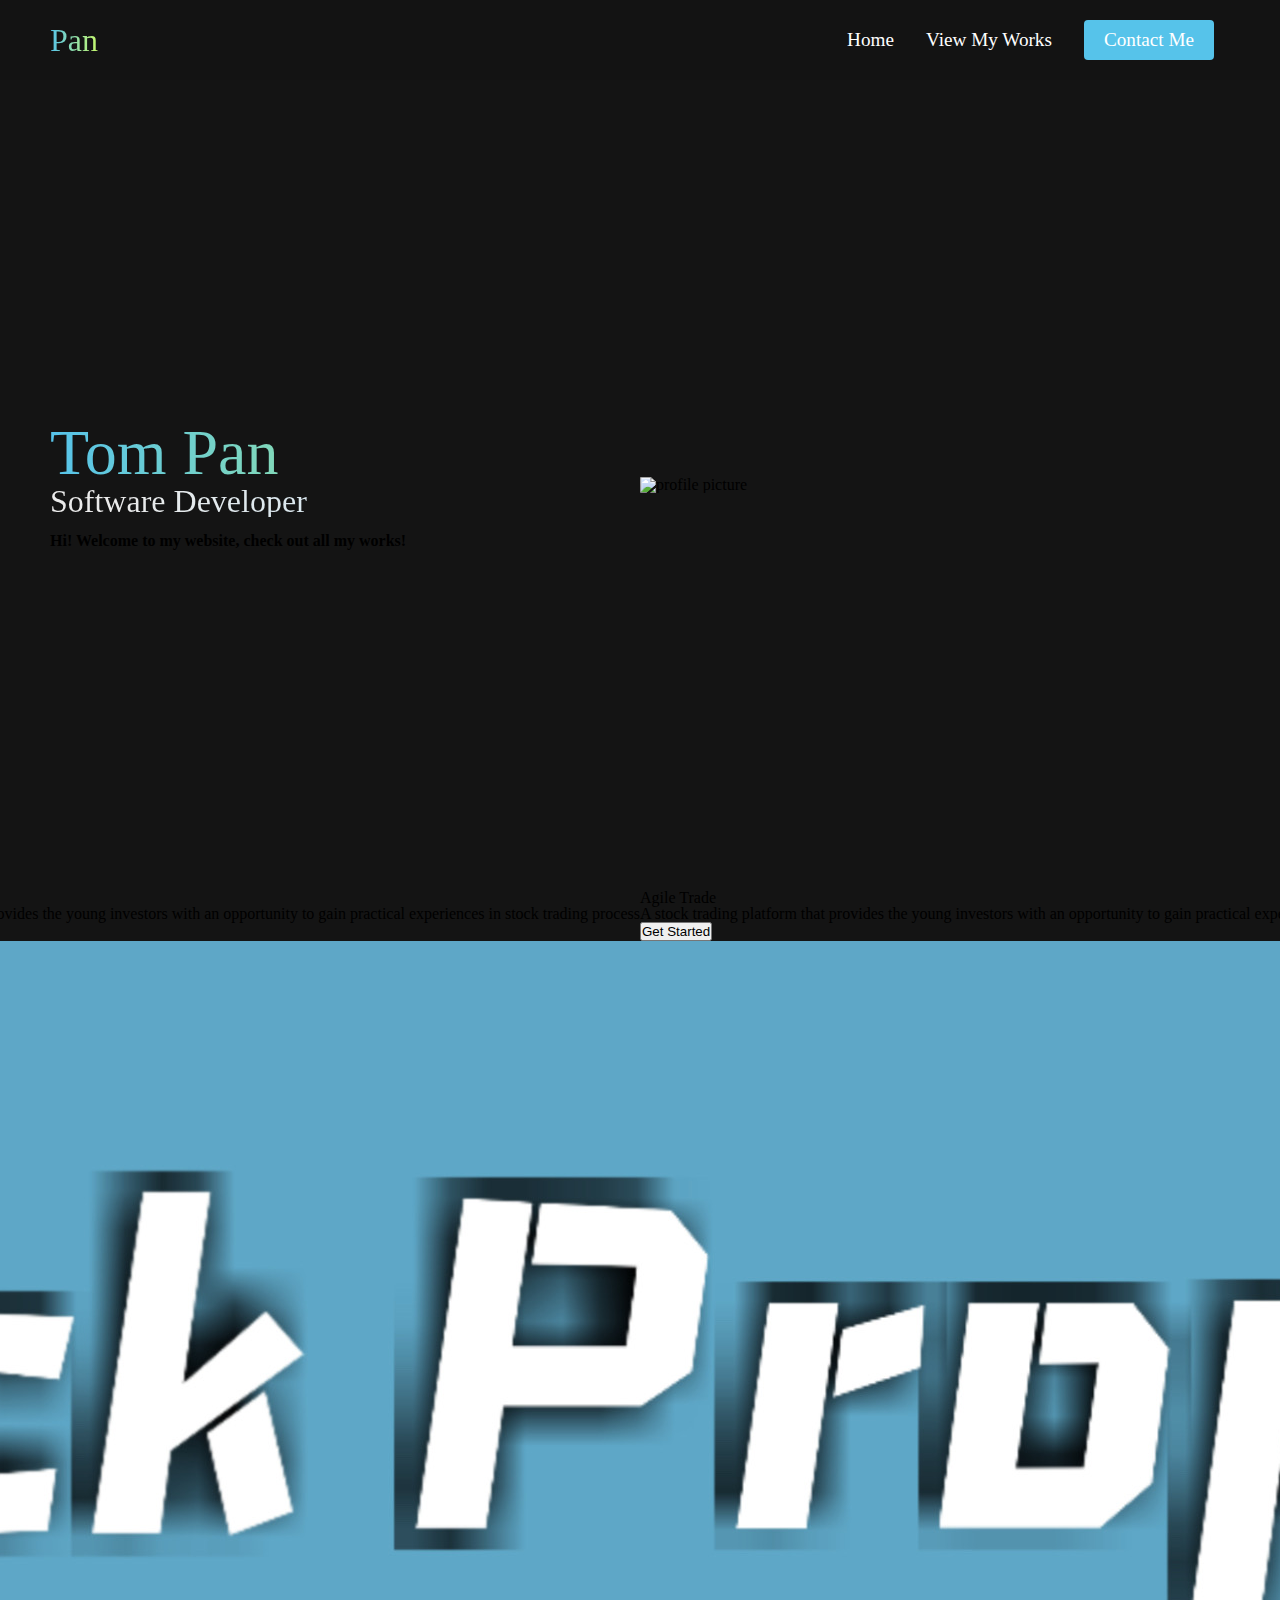
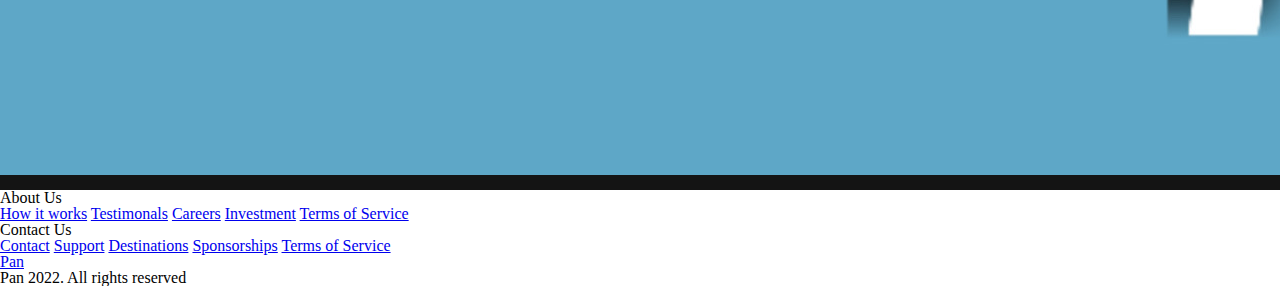
==== index.html @ 4cf6cb33 "Update" ====
<html lang="en">
<head>
    <meta charset="UTF-8">
    <meta http-equiv="X-UA-Compatible" content="IE=edge">
    <!-- for development purpose -->
    <script crossorigin src="https://unpkg.com/react@18/umd/react.development.js"></script>
    <script crossorigin src="https://unpkg.com/react-dom@18/umd/react-dom.development.js"></script>
    <script src="https://unpkg.com/babel-standalone@6/babel.min.js"></script>
    <!-- for production purpose -->
    <!-- 
    <script crossorigin src="https://unpkg.com/react@18/umd/react.production.min.js"></script>
    <script crossorigin src="https://unpkg.com/react-dom@18/umd/react-dom.production.min.js"></script>   
    -->
    <meta name="viewport" content="width=device-width, initial-scale=1.0">
    <title>Document</title>
    <script src="https://kit.fontawesome.com/ace1c44f15.js" crossorigin="anonymous"></script>
    <link rel="stylesheet" href="styles.css">
    <link rel="preconnect" href="https://fonts.googleapis.com">
    <link rel="preconnect" href="https://fonts.gstatic.com" crossorigin>
    <link href="https://fonts.googleapis.com/css2?family=Indie+Flower&display=swap" rel="stylesheet">

</head>
<body>
    <nav class="navbar">
        <div class="navbar__container">
            <a href="/" id="navbar__logo">Pan</a>
            <div class="navbar__toggle" id="mobile-menu">
                <span class="bar"></span>
                <span class="bar"></span>
                <span class="bar"></span>
            </div>
            <ul class="navbar__menu">
                <li class="navbar__item">
                    <a href="/" class="navbar__links">
                        Home
                    </a>
                </li>
                <li class="navbar__item">
                    <a href="/work.html" class="navbar__links">
                        View My Works
                    </a>
                </li>
                <li class="navbar__btn">
                    <a href="/" class="button">
                        Contact Me
                    </a>
                </li>
            </ul>
        </div>
    </nav>

    <!-- Hero Section -->
    <div class="main">
        <div class="main__container">
            <div class="main__content">
                <h1>Tom Pan</h1>
                <h2>Software Developer</h2>
                <p>Hi! Welcome to my website, check out all my works!</p>
            </div>
            
            <img src="images/pfp.png" alt="profile picture" class="self__pic">
        </div>
    </div>

    <!-- Works Section -->
    <div class="works">
        <div class="works__container">
            <div class="works__card">
                <div class="works__description">
                    <img src="images/agile_trade_logo.png" alt="">
                    <div class="works__text">
                        <h2>Agile Trade</h2>
                        <p>A stock trading platform that provides the young investors with an opportunity to gain practical experiences in stock trading process</p>
                        <button>Get Started</button>
                    </div>
                </div>
            </div>
            <div class="works__card">
                <div class="works__description">
                    <img src="images/aspen_logo.jpeg" alt="">
                    <div class="works__text">
                        <h2>Agile Trade</h2>
                        <p>A stock trading platform that provides the young investors with an opportunity to gain practical experiences in stock trading process</p>
                        <button>Get Started</button>
                    </div>
                </div>
                
            </div>
            <div class="works__card">
                <div class="works__description">
                    <img src="images/stockprophet_logo.jpeg" alt="">
                    <div class="works__text">
                        <h2>Agile Trade</h2>
                        <p>A stock trading platform that provides the young investors with an opportunity to gain practical experiences in stock trading process</p>
                        <button>Get Started</button>
                    </div>
                </div>
            </div>
        </div>
    </div>

    <!-- Footer Section -->
    <div class="footer__container">
        <div class="footer__links">
            <div class="footer__link--wrapper">
                <div class="footer__link--items">
                    <h2>About Us</h2>
                    <a href="/">How it works</a>
                    <a href="/">Testimonals</a>
                    <a href="/">Careers</a>
                    <a href="/">Investment</a>
                    <a href="/">Terms of Service</a>
                </div>
                <div class="footer__link--items">
                    <h2>Contact Us</h2>
                    <a href="/">Contact</a>
                    <a href="/">Support</a>
                    <a href="/">Destinations</a>
                    <a href="/">Sponsorships</a>
                    <a href="/">Terms of Service</a>
                </div>
            </div>
        </div>
        <div class="social__media">
            <div class="social__media--wrap">
                <div class="footer__logo">
                    <a href="/" id="footer__logo"><i class="fas faa-pan">Pan</i></a>
                </div>
                <p class="website__rights"> Pan 2022. All rights reserved</p>
                <div class="social__icons">
                    <a href="/" class="social__icon--link" target="_blank">
                        <i class="fab fa-facebook"></i>
                    </a>
                    <a href="/" class="social__icon--link" target="_blank">
                        <i class="fab fa-instagram"></i>
                    </a>
                    <a href="/" class="social__icon--link" target="_blank">
                        <i class="fab fa-linkedin"></i>
                    </a>
                    <a href="/" class="social__icon--link" target="_blank">
                        <i class="fab fa-github"></i>
                    </a>
                </div>
            </div>
        </div>
    </div>
    <script src="app.js"></script>
</body>
</html>
---- styles.css ----
/* http://meyerweb.com/eric/tools/css/reset/ 2. v2.0 | 20110126
  License: none (public domain)
*/

html, body, div, span, applet, object, iframe,
h1, h2, h3, h4, h5, h6, p, blockquote, pre,
a, abbr, acronym, address, big, cite, code,
del, dfn, em, img, ins, kbd, q, s, samp,
small, strike, strong, sub, sup, tt, var,
b, u, i, center,
dl, dt, dd, ol, ul, li,
fieldset, form, label, legend,
table, caption, tbody, tfoot, thead, tr, th, td,
article, aside, canvas, details, embed,
figure, figcaption, footer, header, hgroup,
menu, nav, output, ruby, section, summary,
time, mark, audio, video {
  margin: 0;
  padding: 0;
  border: 0;
  font-size: 100%;
  font: inherit;
  vertical-align: baseline;
}
/* HTML5 display-role reset for older browsers */
article, aside, details, figcaption, figure,
footer, header, hgroup, menu, nav, section {
  display: block;
}
body {
  line-height: 1;
}
ol, ul {
  list-style: none;
}
blockquote, q {
  quotes: none;
}
blockquote:before, blockquote:after,
q:before, q:after {
  content: '';
  content: none;
}
table {
  border-collapse: collapse;
  border-spacing: 0;
}

/* own code */
* {
  box-sizing: border-box;
  margin: 0;
  padding: 0;
  font-family: 'Kumbh Sans', sans-serif;
}

.navbar {
  background: #131313;
  height: 80px;
  display: flex;
  justify-content: center;
  align-items: center;
  font-size: 1.2rem;
  position: sticky;
  top: 0;
  z-index: 999;
}

.navbar__container {
  display: flex;
  justify-content: space-between;
  height: 80px;
  z-index: 1;
  width: 100%;
  max-width: 1300px;
  margin: 0 auto;
  padding: 0 50px;
}

#navbar__logo {
  background-image: linear-gradient(to right,#56c3ea, #c6f96d);
  background-size: 100%;
  -webkit-background-clip: text;
  -moz-background-clip: text;
  -webkit-text-fill-color: transparent;
  -moz-text-fill-color: transparent;
  display: flex;
  align-items: center;
  cursor: pointer;
  text-decoration: none;
  font-size: 2rem;
}

.fa-gem {
  margin-right: 0.5rem;
}

.navbar__menu {
  display: flex;
  align-items: center;
  list-style: none;
  text-align: center;
}

.navbar__item {
  display: flex;
  height: 80px;
}

.navbar__links {
  color: #fff;
  display: flex;
  align-items: center;
  white-space: nowrap;
  justify-content: center;
  text-decoration: none;
  padding: 0 1rem;
  height: 100%
}

.navbar__btn {
  display: flex;
  justify-content: center;
  align-items: center;
  padding: 0 1rem;
  width: 100%;
}

.button {
  display: flex;
  justify-content: center;
  align-items: center;
  text-decoration: none;
  padding: 10px 20px;
  height: 100%;
  width: 100%;
  border: none;
  outline: none;
  border-radius: 4px;
  background: #56c3ea;
  color: #fff;
}

.button:hover {
  background: #ECA04E;
  transition: all 0.3s ease;
}

.navbar__links:hover {
  color: #56c3ea;
  transition: all 0.3s ease;
}

@media screen and (max-width: 960px) {
  .navbar__container {
    display: flex;
    justify-content: space-between;
    height: 80px;
    z-index: 1;
    width: 100%;
    max-width: 1300px;
    padding: 0;
  }

  .navbar__menu {
    display: grid;
    grid-template-columns: auto;
    margin: 0;
    width: 100%;
    position: absolute;
    top: -1000px;
    opacity: 0;
    transition: all 0.5s ease;
    height: 50vh;
    z-index: -1;
    background: #131313;
  }

  .navbar__menu.active {
    background: #131313;
    top: 100%;
    opacity: 1;
    transition: all 0.5s ease;
    z-index: 99;
    height: 50vh;
    font-size: 1.6rem;
  }

  #navbar__logo {
    padding-left: 25px;
  }

  .navbar__toggle .bar {
    width: 25px;
    height: 3px;
    margin: 5px auto;
    transition: all 0.3s ease-in-out;
    background: #fff;
  }

  .navbar__item {
    width: 100%;
  }
  
  .navbar__links {
    text-align: center;
    padding: 2rem;
    width: 100%;
    display: table;
  }

  #mobile-menu {
    position: absolute;
    top: 20%;
    right: 5%;
    transform: translate(5%, 20%);
  }

  .navbar__btn {
    padding-bottom: 2rem;
  }

  .button {
    display: flex;
    justify-content: center;
    align-items: center;
    width: 70%;
    height: 80px;
    margin: 0;
  }

  .navbar__toggle .bar {
    display: block;
    cursor: pointer;
  }

  #mobile-menu.is-active .bar:nth-child(2) {
    opacity: 0;
  }
  #mobile-menu.is-active .bar:nth-child(1) {
    transform: translateY(8px) rotate(45deg);
  }
  #mobile-menu.is-active .bar:nth-child(3) {
    transform: translateY(-8px) rotate(-45deg);
  }
}

/* Hero section CSS */
.main {
  background-color: #141414;
}

.main__container {
  display: grid;
  grid-template-columns: 1fr 1fr;
  align-items: center;
  justify-self: center;
  margin: 0 auto;
  height: 90vh;
  background-color: #141414;
  z-index: 1;
  width: 100%;
  max-width: 1300px;
  padding: 0 50px;
}

.main__content h1 {
  font-size: 4rem;
  background-image: linear-gradient(to right,#56c3ea, #c6f96d);
  background-size: 100%;
  -webkit-background-clip: text;
  -moz-background-clip: text;
  -webkit-text-fill-color: transparent;
  -moz-text-fill-color: transparent;
}

.main__content h2 {
  font-size: 2rem;
  background-image: linear-gradient(109.6deg, rgba(235,235,235,1) 11.2%, rgba(193,226,243,1) 91.1%);
  background-size: 100%;
  -webkit-background-clip: text;
  -moz-background-clip: text;
  -webkit-text-fill-color: transparent;
  -moz-text-fill-color: transparent;
}

.main__content p {
  margin-top: 1rem;
  font-size: 1rem;
  font-weight: 700;
}

.self__pic {
  border-radius: 1px;
  max-width: 90%;
  height: auto;
}

/* Works Section CSS */
.works{
  background: #141414;
  display: flex;
  flex-direction: column;
  align-items: center;
  height: 100vh;
}

.works h1 {
  background-color: #ff8177;
  background-image: linear-gradient(to right,#56c3ea, #c6f96d); 
  background-size: 100%;
  margin-bottom: 5rem;
  font-size: 2.5rem;
  -webkit-background-clip: text;
  -moz-background-clip: text;
  -webkit-text-fill-color: transparent;
  -moz-text-fill-color: transparent;
}

.works__container {
  display: flex;
  justify-content: center;
  flex-wrap: wrap;
}

.services__card {
  margin: 1rem;
  height: 535px;
  width: 400px;
  border-radius: 4px;
  background-image: linear-gradient()
}
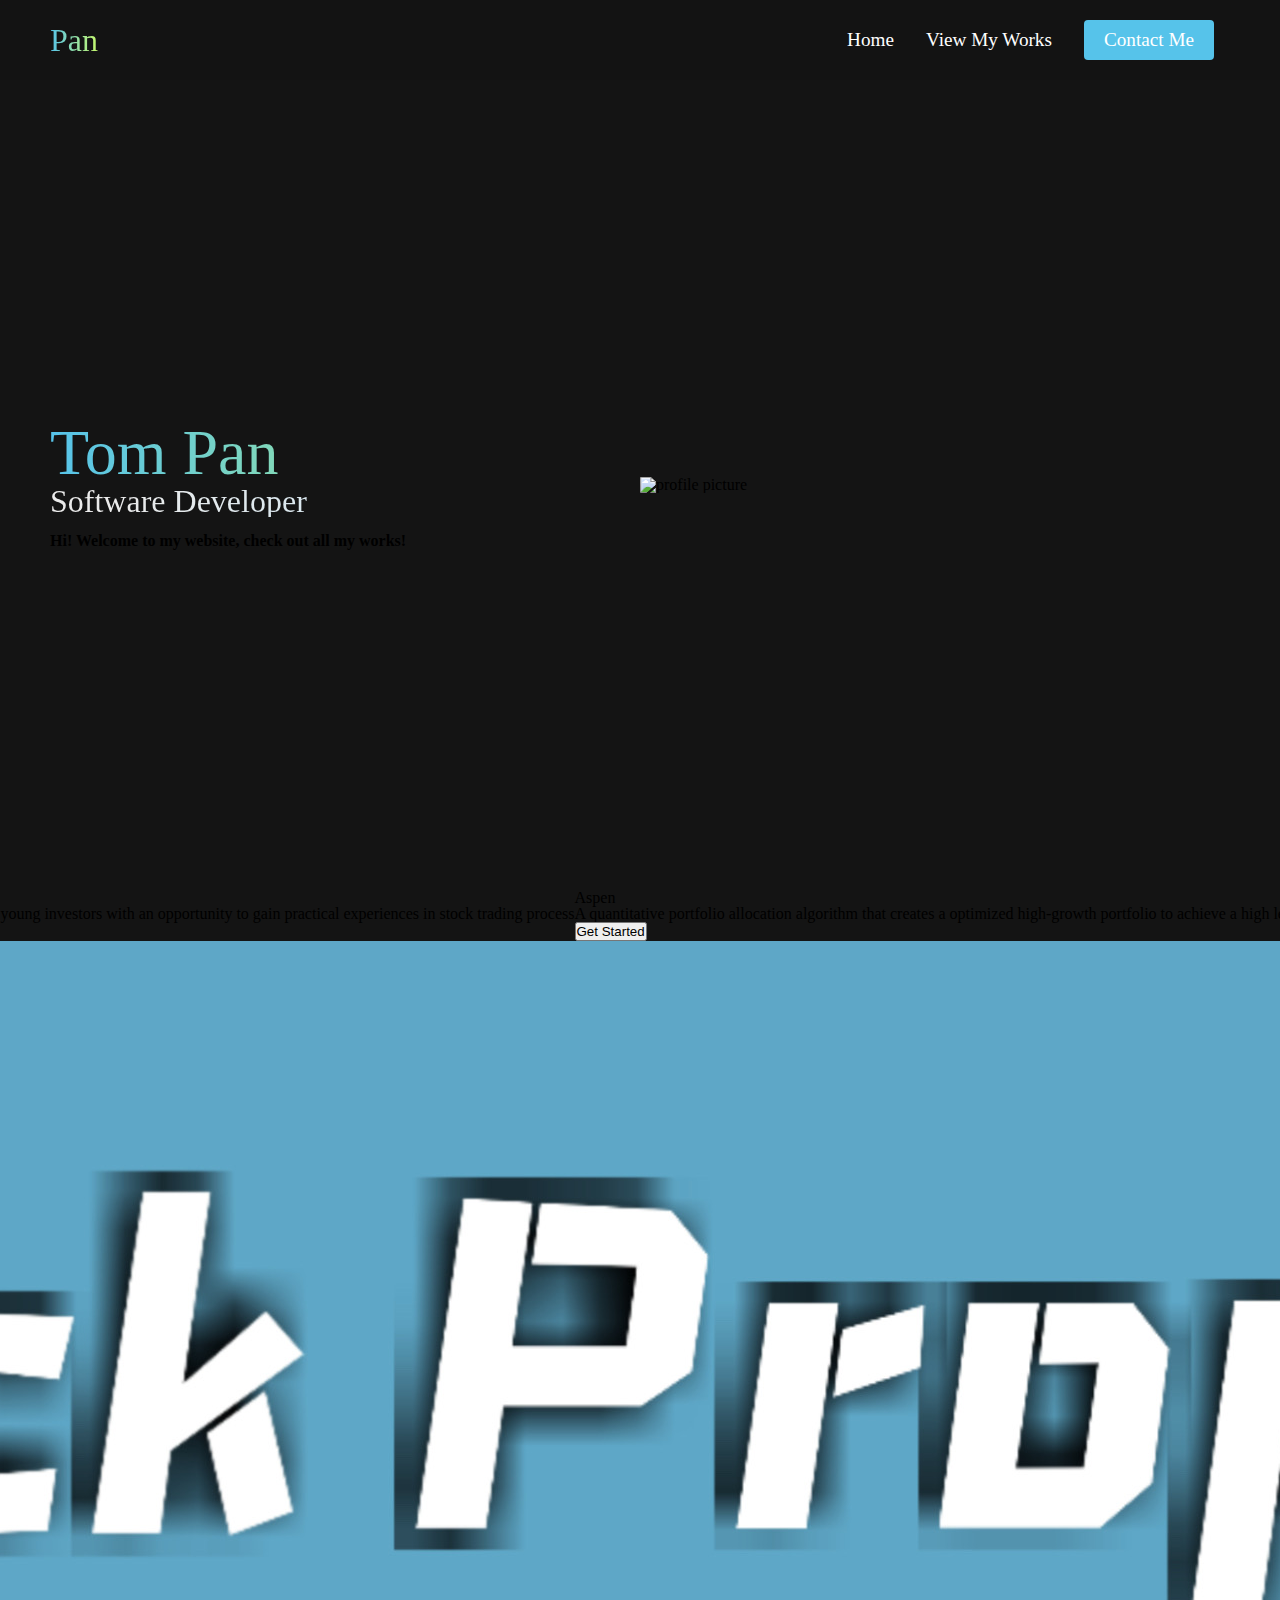
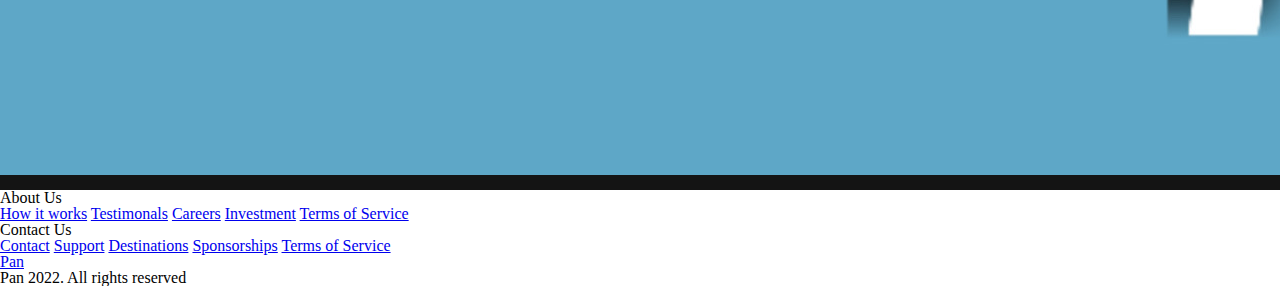
==== commit 840e8fb9: "Update" ====
--- a/index.html
+++ b/index.html
@@ -79,8 +79,8 @@
                 <div class="works__description">
                     <img src="images/aspen_logo.jpeg" alt="">
                     <div class="works__text">
-                        <h2>Agile Trade</h2>
-                        <p>A stock trading platform that provides the young investors with an opportunity to gain practical experiences in stock trading process</p>
+                        <h2>Aspen</h2>
+                        <p>A quantitative portfolio allocation algorithm that creates a optimized high-growth portfolio to achieve a high level of expected return in the stock market</p>
                         <button>Get Started</button>
                     </div>
                 </div>
@@ -90,8 +90,8 @@
                 <div class="works__description">
                     <img src="images/stockprophet_logo.jpeg" alt="">
                     <div class="works__text">
-                        <h2>Agile Trade</h2>
-                        <p>A stock trading platform that provides the young investors with an opportunity to gain practical experiences in stock trading process</p>
+                        <h2>Stock Prophet</h2>
+                        <p>A machine learning algorithm that predicts a relative level of condience for any given stock to complement investment decisions for the clients</p>
                         <button>Get Started</button>
                     </div>
                 </div>
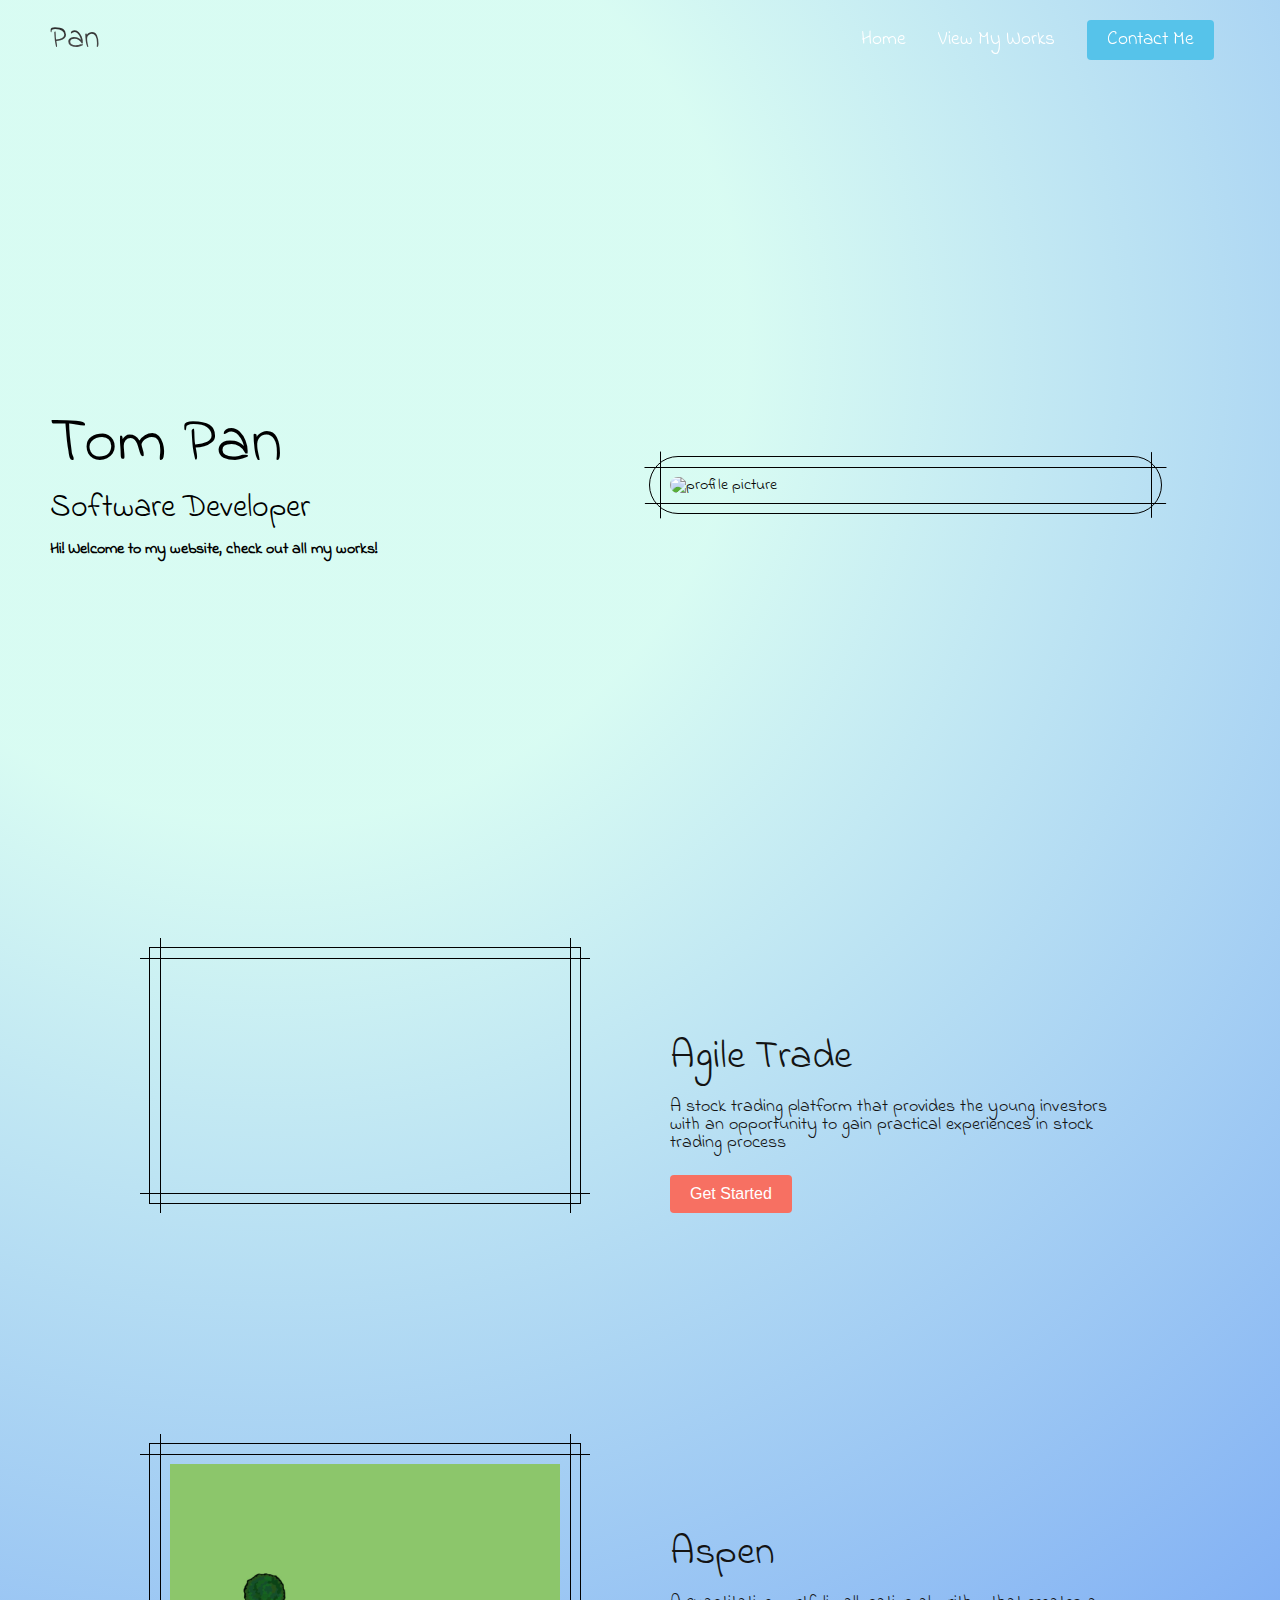
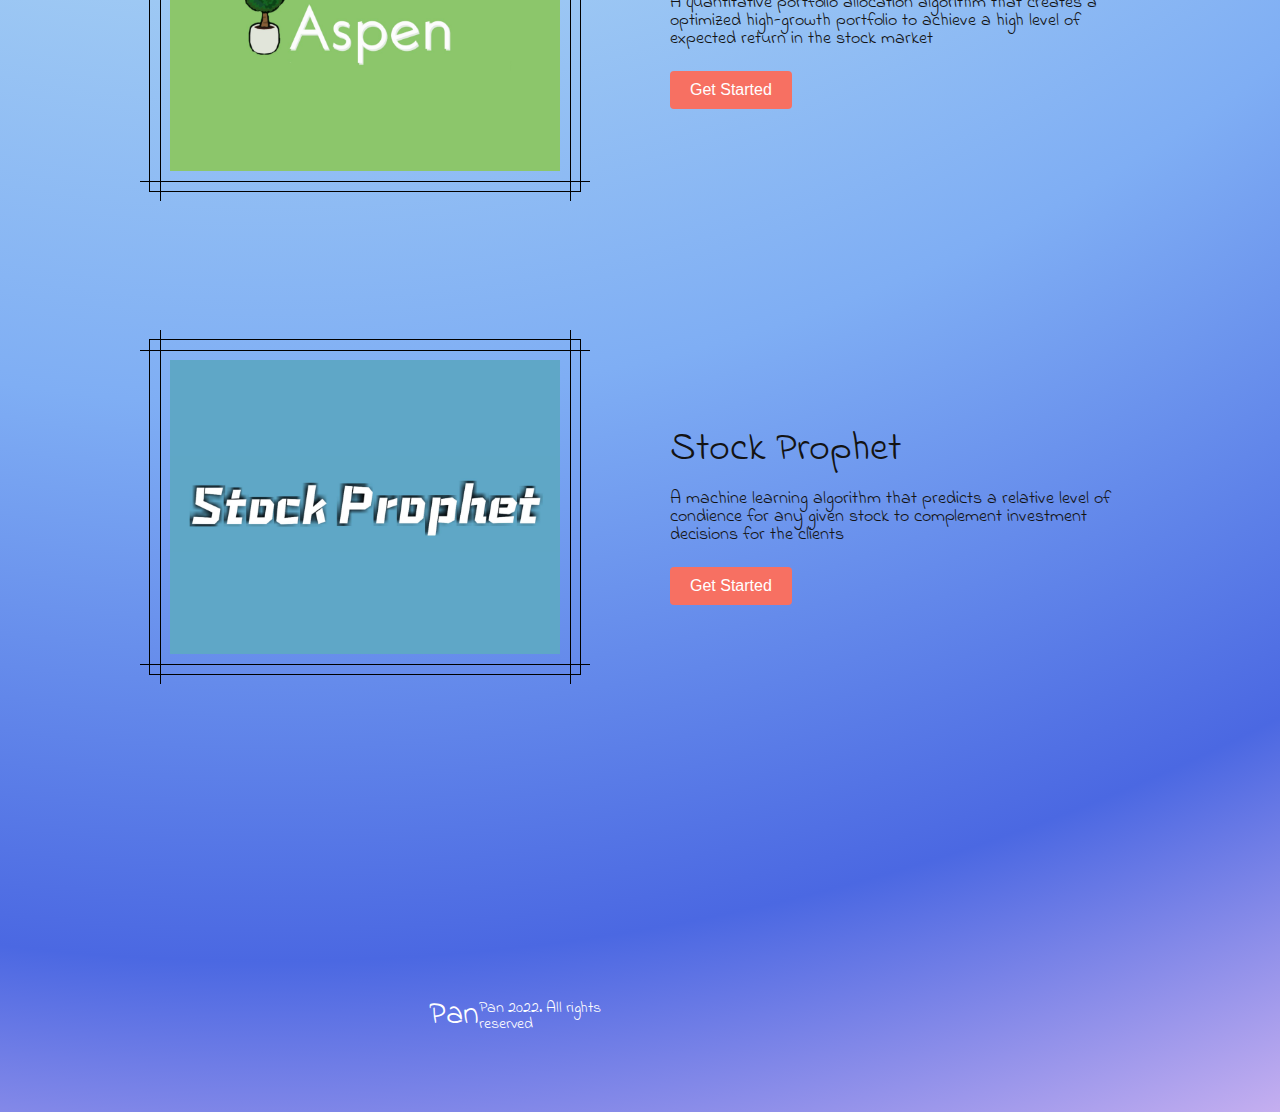
==== commit 03a4841d: "Update" ====
--- a/index.html
+++ b/index.html
@@ -23,7 +23,7 @@
 <body>
     <nav class="navbar">
         <div class="navbar__container">
-            <a href="/" id="navbar__logo">Pan</a>
+            <a href="/" id="navbar__logo"><i class="fas faa-pan">Pan</i></a>
             <div class="navbar__toggle" id="mobile-menu">
                 <span class="bar"></span>
                 <span class="bar"></span>
@@ -41,7 +41,7 @@
                     </a>
                 </li>
                 <li class="navbar__btn">
-                    <a href="/" class="button">
+                    <a href="/contact.html" class="button">
                         Contact Me
                     </a>
                 </li>
@@ -62,6 +62,11 @@
         </div>
     </div>
 
+    <!-- Functional Section -->
+    <a href="#" class="to-top">
+        <i class="fas fa-chevron-up"></i>
+    </a>
+
     <!-- Works Section -->
     <div class="works">
         <div class="works__container">
@@ -71,7 +76,7 @@
                     <div class="works__text">
                         <h2>Agile Trade</h2>
                         <p>A stock trading platform that provides the young investors with an opportunity to gain practical experiences in stock trading process</p>
-                        <button>Get Started</button>
+                        <a href="https://agile-trade.herokuapp.com/" target=”_blank”><button>Get Started</button></a>
                     </div>
                 </div>
             </div>
@@ -81,7 +86,7 @@
                     <div class="works__text">
                         <h2>Aspen</h2>
                         <p>A quantitative portfolio allocation algorithm that creates a optimized high-growth portfolio to achieve a high level of expected return in the stock market</p>
-                        <button>Get Started</button>
+                        <a href="https://github.com/TomPn/aspen" target=”_blank”><button>Get Started</button></a>
                     </div>
                 </div>
                 
@@ -92,7 +97,7 @@
                     <div class="works__text">
                         <h2>Stock Prophet</h2>
                         <p>A machine learning algorithm that predicts a relative level of condience for any given stock to complement investment decisions for the clients</p>
-                        <button>Get Started</button>
+                        <a href="https://github.com/TomPn/stock-prophet" target=”_blank”><button>Get Started</button></a>
                     </div>
                 </div>
             </div>
@@ -101,26 +106,6 @@
 
     <!-- Footer Section -->
     <div class="footer__container">
-        <div class="footer__links">
-            <div class="footer__link--wrapper">
-                <div class="footer__link--items">
-                    <h2>About Us</h2>
-                    <a href="/">How it works</a>
-                    <a href="/">Testimonals</a>
-                    <a href="/">Careers</a>
-                    <a href="/">Investment</a>
-                    <a href="/">Terms of Service</a>
-                </div>
-                <div class="footer__link--items">
-                    <h2>Contact Us</h2>
-                    <a href="/">Contact</a>
-                    <a href="/">Support</a>
-                    <a href="/">Destinations</a>
-                    <a href="/">Sponsorships</a>
-                    <a href="/">Terms of Service</a>
-                </div>
-            </div>
-        </div>
         <div class="social__media">
             <div class="social__media--wrap">
                 <div class="footer__logo">
@@ -128,16 +113,13 @@
                 </div>
                 <p class="website__rights"> Pan 2022. All rights reserved</p>
                 <div class="social__icons">
-                    <a href="/" class="social__icon--link" target="_blank">
-                        <i class="fab fa-facebook"></i>
-                    </a>
-                    <a href="/" class="social__icon--link" target="_blank">
+                    <a href="https://www.instagram.com/zewen.tom.pan/" class="social__icon--link" target="_blank">
                         <i class="fab fa-instagram"></i>
                     </a>
-                    <a href="/" class="social__icon--link" target="_blank">
+                    <a href="https://www.linkedin.com/in/zewenpan/" class="social__icon--link" target="_blank">
                         <i class="fab fa-linkedin"></i>
                     </a>
-                    <a href="/" class="social__icon--link" target="_blank">
+                    <a href="https://github.com/TomPn" class="social__icon--link" target="_blank">
                         <i class="fab fa-github"></i>
                     </a>
                 </div>
--- a/styles.css
+++ b/styles.css
@@ -47,15 +47,47 @@
 }
 
 /* own code */
+:root {
+  --gradient: radial-gradient( circle farthest-corner at 7% 12.8%, rgba(199,250,237,0.69) 11.1%, rgba(127,174,244,1) 38.7%, rgba(75,104,226,1) 51.7%, rgba(218,187,242,1) 61.5%, rgba(250,164,210,1) 78.8%, rgba(242,187,199,1) 90% );
+}
+
+html {
+  scroll-behavior: smooth;
+}
+
 * {
   box-sizing: border-box;
   margin: 0;
   padding: 0;
-  font-family: 'Kumbh Sans', sans-serif;
+}
+
+body {
+  background: #fff;
+  background-image: var(--gradient);
+  background-size: 300%;
+  animation: bg-animation 10s infinite alternate;
+  font-family: 'Indie Flower', cursive;
+}
+
+@keyframes bg-animation {
+  0% {
+    background-position: middle;
+  }
+  100% {
+    background-position: bottom;
+  }
+}
+
+img {
+  --b: 10px; /* control the size */
+  padding: var(--b);
+  border: calc(2*var(--b)) solid #0000;
+  outline: 1px solid #000;
+  outline-offset: calc(-1*var(--b));
+  background: conic-gradient(from 90deg at 1px 1px,#0000 90deg,#000 0);
 }
 
 .navbar {
-  background: #131313;
   height: 80px;
   display: flex;
   justify-content: center;
@@ -72,13 +104,13 @@
   height: 80px;
   z-index: 1;
   width: 100%;
-  max-width: 1300px;
+  max-width: 1900px;
   margin: 0 auto;
   padding: 0 50px;
 }
 
 #navbar__logo {
-  background-image: linear-gradient(to right,#56c3ea, #c6f96d);
+  background-image: linear-gradient(to top,grey,black);
   background-size: 100%;
   -webkit-background-clip: text;
   -moz-background-clip: text;
@@ -142,8 +174,9 @@
 }
 
 .button:hover {
-  background: #ECA04E;
+  background: #9ae4ff;
   transition: all 0.3s ease;
+  color: #000;
 }
 
 .navbar__links:hover {
@@ -173,11 +206,11 @@
     transition: all 0.5s ease;
     height: 50vh;
     z-index: -1;
-    background: #131313;
+    background: #fff;
   }
 
   .navbar__menu.active {
-    background: #131313;
+    background: #fff;
     top: 100%;
     opacity: 1;
     transition: all 0.5s ease;
@@ -199,7 +232,10 @@
   }
 
   .navbar__item {
-    width: 100%;
+    width: 90%;
+    text-align: center;
+    margin-left: auto;
+    margin-right: auto;
   }
   
   .navbar__links {
@@ -207,6 +243,7 @@
     padding: 2rem;
     width: 100%;
     display: table;
+    color: #fff;
   }
 
   #mobile-menu {
@@ -246,9 +283,6 @@
 }
 
 /* Hero section CSS */
-.main {
-  background-color: #141414;
-}
 
 .main__container {
   display: grid;
@@ -257,7 +291,6 @@
   justify-self: center;
   margin: 0 auto;
   height: 90vh;
-  background-color: #141414;
   z-index: 1;
   width: 100%;
   max-width: 1300px;
@@ -266,22 +299,12 @@
 
 .main__content h1 {
   font-size: 4rem;
-  background-image: linear-gradient(to right,#56c3ea, #c6f96d);
-  background-size: 100%;
-  -webkit-background-clip: text;
-  -moz-background-clip: text;
-  -webkit-text-fill-color: transparent;
-  -moz-text-fill-color: transparent;
 }
 
 .main__content h2 {
+  margin-top: 1rem;
+  margin-bottom: 1rem;
   font-size: 2rem;
-  background-image: linear-gradient(109.6deg, rgba(235,235,235,1) 11.2%, rgba(193,226,243,1) 91.1%);
-  background-size: 100%;
-  -webkit-background-clip: text;
-  -moz-background-clip: text;
-  -webkit-text-fill-color: transparent;
-  -moz-text-fill-color: transparent;
 }
 
 .main__content p {
@@ -291,42 +314,260 @@
 }
 
 .self__pic {
-  border-radius: 1px;
+  border-radius: 100px;
   max-width: 90%;
   height: auto;
 }
 
+/* Functional Section CSS */
+.to-top {
+  background: #fff;
+  position: fixed;
+  bottom: 16px;
+  right: 32px;
+  width: 50px;
+  height: 50px;
+  border-radius: 50%;
+  display: flex;
+  align-items: center;
+  justify-content: center;
+  font-size: 32px;
+  color: #000;
+  text-decoration: none;
+  opacity:0;
+  pointer-events: none;
+  transition: all 0.4s;
+}
+
+.to-top.active {
+  opacity: 1;
+  bottom: 32px;
+  pointer-events: auto;
+}
+
 /* Works Section CSS */
-.works{
-  background: #141414;
+.works {
+  align-items: center;
+  justify-content: center;
+  max-height: 150vh;
+}
+
+.works__container {
   display: flex;
   flex-direction: column;
-  align-items: center;
-  height: 100vh;
-}
-
-.works h1 {
-  background-color: #ff8177;
-  background-image: linear-gradient(to right,#56c3ea, #c6f96d); 
-  background-size: 100%;
-  margin-bottom: 5rem;
-  font-size: 2.5rem;
-  -webkit-background-clip: text;
-  -moz-background-clip: text;
-  -webkit-text-fill-color: transparent;
-  -moz-text-fill-color: transparent;
-}
-
-.works__container {
-  display: flex;
-  justify-content: center;
+  justify-content: center;
+  align-items: center;
   flex-wrap: wrap;
 }
 
-.services__card {
-  margin: 1rem;
-  height: 535px;
-  width: 400px;
+.works__card {
+  margin: 3rem;
+  height: 400px;
+}
+
+.works__description img{
+  max-width: 90%;
+  width: auto;
+  height: auto;
+}
+ 
+.works__description {
+  display: grid;
+  grid-template-columns: 1fr 1fr;
+  color: #131313;
+  text-align: left;
+  max-width: 1000px;
+}
+
+.works__text {
+  margin-top: 20%;
+  margin-left: 30px;
+  max-width: 90%;
+}
+
+.works h2 {
+  padding-bottom: 20px;
+  font-size: 40px;
+}
+
+.works p {
+  font-size: 18px;
+}
+
+.works__card button {
+  color: #fff;
+  padding: 10px 20px;
+  border: none;
+  outline: none;
   border-radius: 4px;
-  background-image: linear-gradient()
+  background: #f77062;
+  margin-top: 5%;
+  font-size: 1rem;
+  cursor: pointer;
+}
+
+@media screen and (max-width: 960px) {
+
+  .works {
+    max-height: 100vh;
+  }
+
+  .works__container {
+    row-gap: 2rem;
+  }
+
+  .works__description {
+    grid-template-columns: 1fr;
+    row-gap: 1rem;
+  }
+
+  .works__card {
+    max-width: 400px;
+  }
+
+  .works h1 {
+    font-size: 2rem;
+
+  }
+  .works__text {
+    margin: 4%;
+  }
+
+}
+
+/* Footer CSS */
+.footer__container {
+  margin: 20rem 0 5rem 0;
+  display: grid;
+  flex-direction: column;
+  justify-content: center;
+  align-items: center;
+}
+
+#footer__logo {
+  color: #fff;
+  display: flex;
+  align-items: center;
+  cursor: pointer;
+  text-decoration: none;
+  font-size: 2rem;
+}
+
+/* Social Icons */
+.social__icon--link {
+  color: #fff;
+  font-size: 24px;
+}
+
+.soicial__media {
+  max-width: 1000px;
+  width: 100%;
+}
+
+.social__media--wrap {
+  display: flex;
+  justify-content: space-between;
+  align-items: center;
+  width: 90%;
+  max-width: 1000px;
+  margin: 40px auto 0 auto;
+}
+
+.social__icons {
+  display: flex;
+  justify-content: space-between;
+  align-items: center;
+  width: 240px;
+}
+
+.social__logo {
+  color: #fff;
+  justify-self: flex-start;
+  margin-left: 20px;
+  cursor: pointer;
+  text-decoration: none;
+  font-size: 2rem;
+  display: flex;
+  align-items: center;
+  margin-bottom: 16px;
+}
+
+.website__rights {
+  color: #fff;
+}
+
+@media screen and (max-width: 960px) {
+  .footer__container {
+    padding: 30rem 0 5rem 0;
+  }
+
+  #footer__logo {
+    margin-bottom: 2rem;
+  }
+
+  .website__rights {
+    margin-bottom: 2rem;
+  }
+
+  .footer__link--wrapper {
+    flex-direction: row;
+  }
+
+  .social__media--wrap {
+    flex-direction: column;
+  }
+}
+
+@media screen and (max-width: 480px) {
+  .footer__link--items {
+    margin: 0;
+    padding: 10px;
+    width: 100%;
+  }
+}
+
+/* Contact Page CSS */
+.contact_form {
+  display: flex;
+  align-items: center;
+  justify-content: center;
+}
+
+form {
+  background: #fff;
+  display: flex;
+  flex-direction: column;
+  padding: 2rem 4rem;
+  width: 90%;
+  max-width: 600px;
+  border-radius: 10%;
+  margin-top: 10%;
+}
+
+form h3 {
+  font-weight: 800;
+  margin-bottom: 30px;
+  font-size: 16px;
+}
+
+form input, form textarea {
+  border: 0;
+  margin: 10px 0;
+  padding: 20px;
+  outline: none;
+  background: #f5f5f5;
+  font-size: 16px;
+}
+
+form button {
+  padding: 15px;
+  background: #ff5361;
+  color: #fff;
+  font-size: 18px;
+  border: 0;
+  outline: none;
+  cursor: pointer;
+  width: 150px;
+  margin: 20px auto 0;
+  border-radius: 10%;
 }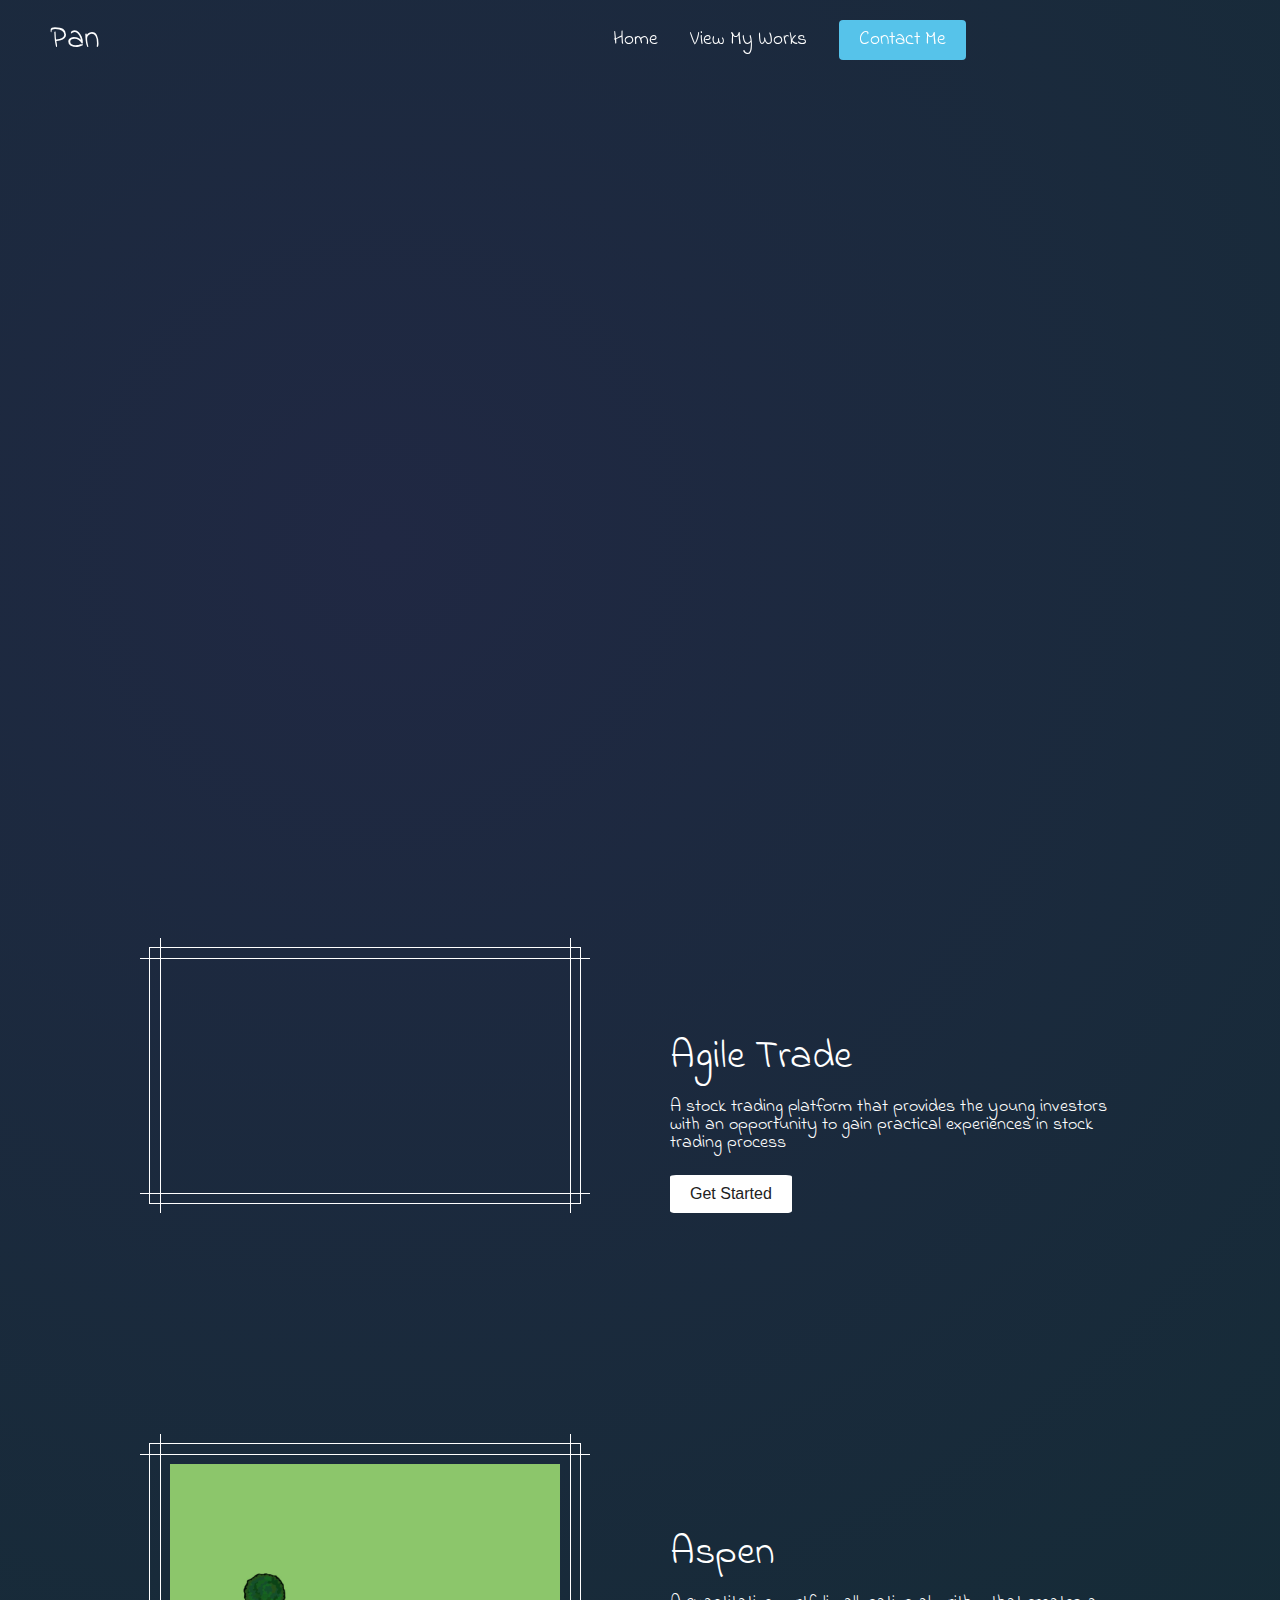
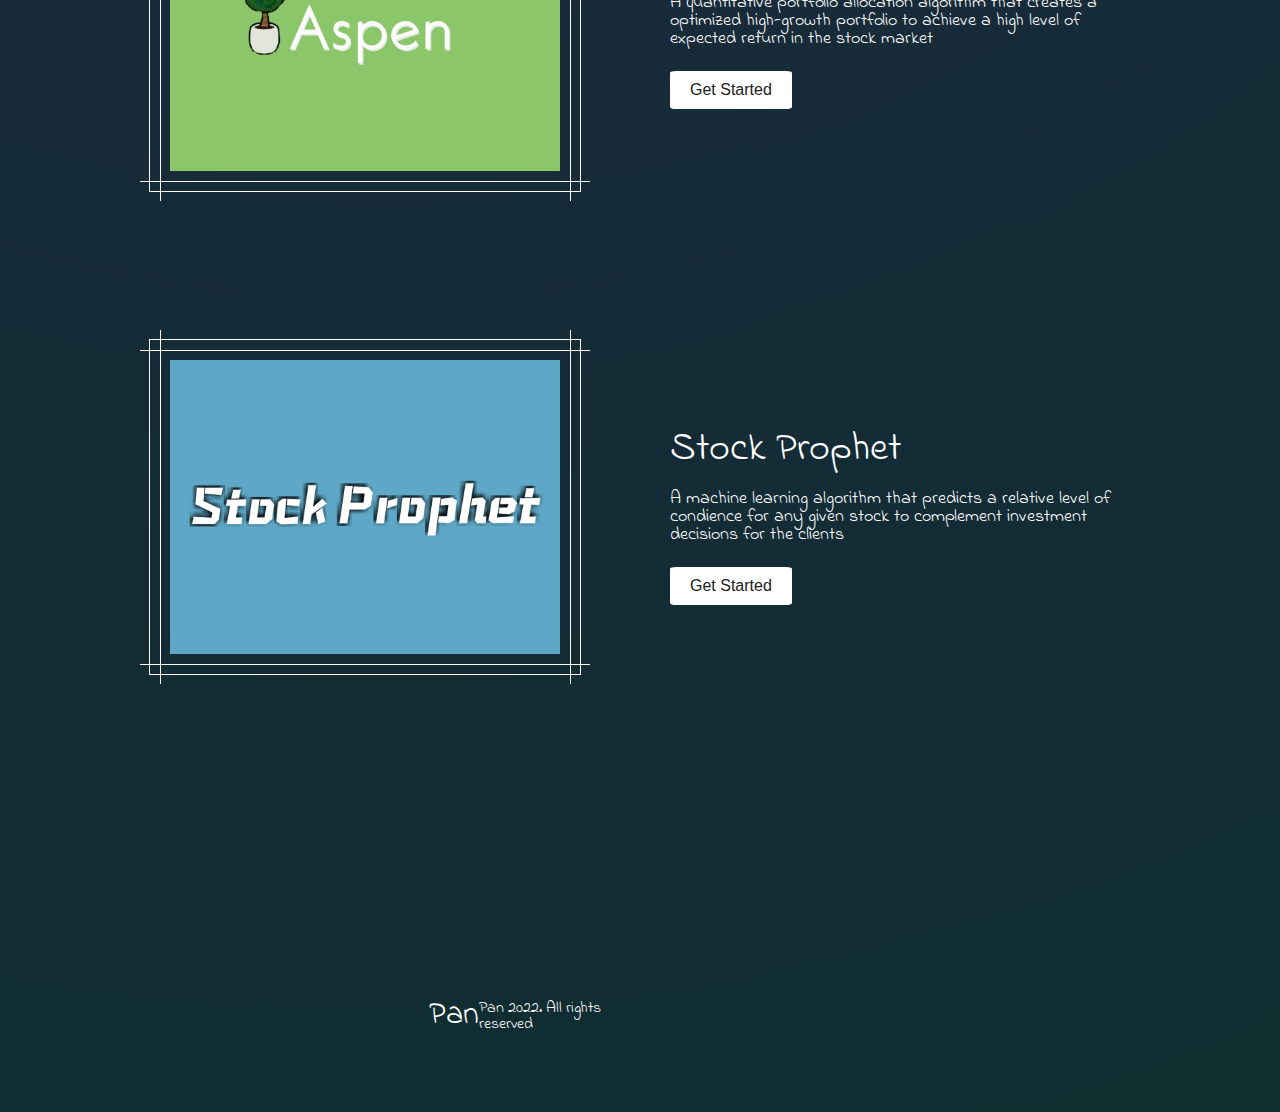
==== commit 233ef77b: "Update" ====
--- a/index.html
+++ b/index.html
@@ -46,6 +46,7 @@
                     </a>
                 </li>
             </ul>
+            <img src="" alt="" id="change__icon">
         </div>
     </nav>
 
@@ -53,12 +54,12 @@
     <div class="main">
         <div class="main__container">
             <div class="main__content">
-                <h1>Tom Pan</h1>
-                <h2>Software Developer</h2>
-                <p>Hi! Welcome to my website, check out all my works!</p>
-            </div>
-            
-            <img src="images/pfp.png" alt="profile picture" class="self__pic">
+                <h1 class="anim">Tom Pan</h1>
+                <h2 class="anim">Software Developer</h2>
+                <p class="anim">Hi! Welcome to my website, check out all my works!</p>
+                <a href="/Tom_Resume_Waterloo.pdf" class="anim" target="_blank"> Download Resume </a>
+            </div> 
+            <img src="images/pfp.png" alt="profile picture" class="self__pic anim">
         </div>
     </div>
 
@@ -72,7 +73,7 @@
         <div class="works__container">
             <div class="works__card">
                 <div class="works__description">
-                    <img src="images/agile_trade_logo.png" alt="">
+                    <img src="images/agile_trade_logo.png" alt="" class="works__pic">
                     <div class="works__text">
                         <h2>Agile Trade</h2>
                         <p>A stock trading platform that provides the young investors with an opportunity to gain practical experiences in stock trading process</p>
@@ -82,7 +83,7 @@
             </div>
             <div class="works__card">
                 <div class="works__description">
-                    <img src="images/aspen_logo.jpeg" alt="">
+                    <img src="images/aspen_logo.jpeg" alt="" class="works__pic">
                     <div class="works__text">
                         <h2>Aspen</h2>
                         <p>A quantitative portfolio allocation algorithm that creates a optimized high-growth portfolio to achieve a high level of expected return in the stock market</p>
@@ -93,7 +94,7 @@
             </div>
             <div class="works__card">
                 <div class="works__description">
-                    <img src="images/stockprophet_logo.jpeg" alt="">
+                    <img src="images/stockprophet_logo.jpeg" alt="" class="works__pic">
                     <div class="works__text">
                         <h2>Stock Prophet</h2>
                         <p>A machine learning algorithm that predicts a relative level of condience for any given stock to complement investment decisions for the clients</p>
--- a/styles.css
+++ b/styles.css
@@ -48,7 +48,12 @@
 
 /* own code */
 :root {
-  --gradient: radial-gradient( circle farthest-corner at 7% 12.8%, rgba(199,250,237,0.69) 11.1%, rgba(127,174,244,1) 38.7%, rgba(75,104,226,1) 51.7%, rgba(218,187,242,1) 61.5%, rgba(250,164,210,1) 78.8%, rgba(242,187,199,1) 90% );
+  /* radial-gradient( circle farthest-corner at 10% 20%, #202843 0%, rgba(1,50,32,1) 100.8% ) */
+  /* radial-gradient( circle farthest-corner at 7% 12.8%, rgba(199,250,237,0.69) 11.1%, rgba(127,174,244,1) 38.7%, rgba(75,104,226,1) 51.7%, 
+  rgba(218,187,242,1) 61.5%, rgba(250,164,210,1) 78.8%, rgba(242,187,199,1) 90% ) */
+  --gradient: radial-gradient( circle farthest-corner at 10% 20%, #202843 0%, rgba(1,50,32,1) 100.8% ) ;
+  --background-color: #fff;
+  --text-color: #212121;
 }
 
 html {
@@ -62,7 +67,7 @@
 }
 
 body {
-  background: #fff;
+  background: var(--text-color);
   background-image: var(--gradient);
   background-size: 300%;
   animation: bg-animation 10s infinite alternate;
@@ -78,13 +83,13 @@
   }
 }
 
-img {
+.works__pic {
   --b: 10px; /* control the size */
   padding: var(--b);
   border: calc(2*var(--b)) solid #0000;
-  outline: 1px solid #000;
+  outline: 1px solid var(--background-color);
   outline-offset: calc(-1*var(--b));
-  background: conic-gradient(from 90deg at 1px 1px,#0000 90deg,#000 0);
+  background: conic-gradient(from 90deg at 1px 1px,#0000 90deg,var(--background-color) 0);
 }
 
 .navbar {
@@ -110,7 +115,7 @@
 }
 
 #navbar__logo {
-  background-image: linear-gradient(to top,grey,black);
+  background-image: linear-gradient(to top,var(--background-color),var(--background-color));
   background-size: 100%;
   -webkit-background-clip: text;
   -moz-background-clip: text;
@@ -140,7 +145,7 @@
 }
 
 .navbar__links {
-  color: #fff;
+  color: var(--background-color);;
   display: flex;
   align-items: center;
   white-space: nowrap;
@@ -156,6 +161,7 @@
   align-items: center;
   padding: 0 1rem;
   width: 100%;
+  
 }
 
 .button {
@@ -170,13 +176,13 @@
   outline: none;
   border-radius: 4px;
   background: #56c3ea;
-  color: #fff;
+  color: var(--background-color);
 }
 
 .button:hover {
-  background: #9ae4ff;
+  background: #56c3ea;
   transition: all 0.3s ease;
-  color: #000;
+  color: var(--text-color);
 }
 
 .navbar__links:hover {
@@ -206,11 +212,11 @@
     transition: all 0.5s ease;
     height: 50vh;
     z-index: -1;
-    background: #fff;
+    background: var(--text-color);
   }
 
   .navbar__menu.active {
-    background: #fff;
+    background: var(--background-color);
     top: 100%;
     opacity: 1;
     transition: all 0.5s ease;
@@ -228,7 +234,7 @@
     height: 3px;
     margin: 5px auto;
     transition: all 0.3s ease-in-out;
-    background: #fff;
+    background: var(--background-color);
   }
 
   .navbar__item {
@@ -243,7 +249,7 @@
     padding: 2rem;
     width: 100%;
     display: table;
-    color: #fff;
+    color: var(--text-color);
   }
 
   #mobile-menu {
@@ -295,33 +301,69 @@
   width: 100%;
   max-width: 1300px;
   padding: 0 50px;
-}
-
-.main__content h1 {
+  color: var(--background-color);
+}
+
+.main__container h1 {
   font-size: 4rem;
-}
-
-.main__content h2 {
+  animation-delay: 0.5s;
+}
+
+.main__container h2 {
   margin-top: 1rem;
   margin-bottom: 1rem;
   font-size: 2rem;
-}
-
-.main__content p {
+  animation-delay: 1s;
+}
+
+.main__container p {
   margin-top: 1rem;
   font-size: 1rem;
   font-weight: 700;
+  animation-delay: 1.5s;
+}
+
+.main__container a {
+  background: var(--background-color);
+  padding: 10px 18px;
+  color: var(--text-color);
+  display: inline-block;
+  text-decoration: none;
+  margin-top: 1rem;
+  font-size: 1rem;
+  font-weight: 700;
+  border-radius: 5%;
+  animation-delay: 2s;
 }
 
 .self__pic {
   border-radius: 100px;
   max-width: 90%;
   height: auto;
+  border-radius: 39% 58% 28% 51% / 30% 76% 0% 66%;
+  background: #77d4f6;
+}
+
+.anim {
+  opacity: 0;
+  transform: translateY(30px);
+  animation: moveup 0.5s linear forwards;
+}
+
+.anim.self__pic {
+  animation-delay: 2.5s;
+}
+
+@keyframes moveup{
+  100%{
+    opacity: 1;
+    transform: translateY(0px);
+  }
 }
 
 /* Functional Section CSS */
 .to-top {
-  background: #fff;
+  background: var(--background-color);
   position: fixed;
   bottom: 16px;
   right: 32px;
@@ -332,7 +374,7 @@
   align-items: center;
   justify-content: center;
   font-size: 32px;
-  color: #000;
+  color: var(--text-color);
   text-decoration: none;
   opacity:0;
   pointer-events: none;
@@ -374,7 +416,7 @@
 .works__description {
   display: grid;
   grid-template-columns: 1fr 1fr;
-  color: #131313;
+  color: var(--background-color);
   text-align: left;
   max-width: 1000px;
 }
@@ -395,12 +437,12 @@
 }
 
 .works__card button {
-  color: #fff;
+  color: var(--text-color);
   padding: 10px 20px;
   border: none;
   outline: none;
-  border-radius: 4px;
-  background: #f77062;
+  border-radius: 5%;
+  background: var(--background-color);;
   margin-top: 5%;
   font-size: 1rem;
   cursor: pointer;
@@ -445,7 +487,7 @@
 }
 
 #footer__logo {
-  color: #fff;
+  color: var(--background-color);
   display: flex;
   align-items: center;
   cursor: pointer;
@@ -455,7 +497,7 @@
 
 /* Social Icons */
 .social__icon--link {
-  color: #fff;
+  color: var(--background-color);
   font-size: 24px;
 }
 
@@ -481,7 +523,7 @@
 }
 
 .social__logo {
-  color: #fff;
+  color: var(--background-color);
   justify-self: flex-start;
   margin-left: 20px;
   cursor: pointer;
@@ -493,7 +535,7 @@
 }
 
 .website__rights {
-  color: #fff;
+  color: var(--background-color);
 }
 
 @media screen and (max-width: 960px) {
